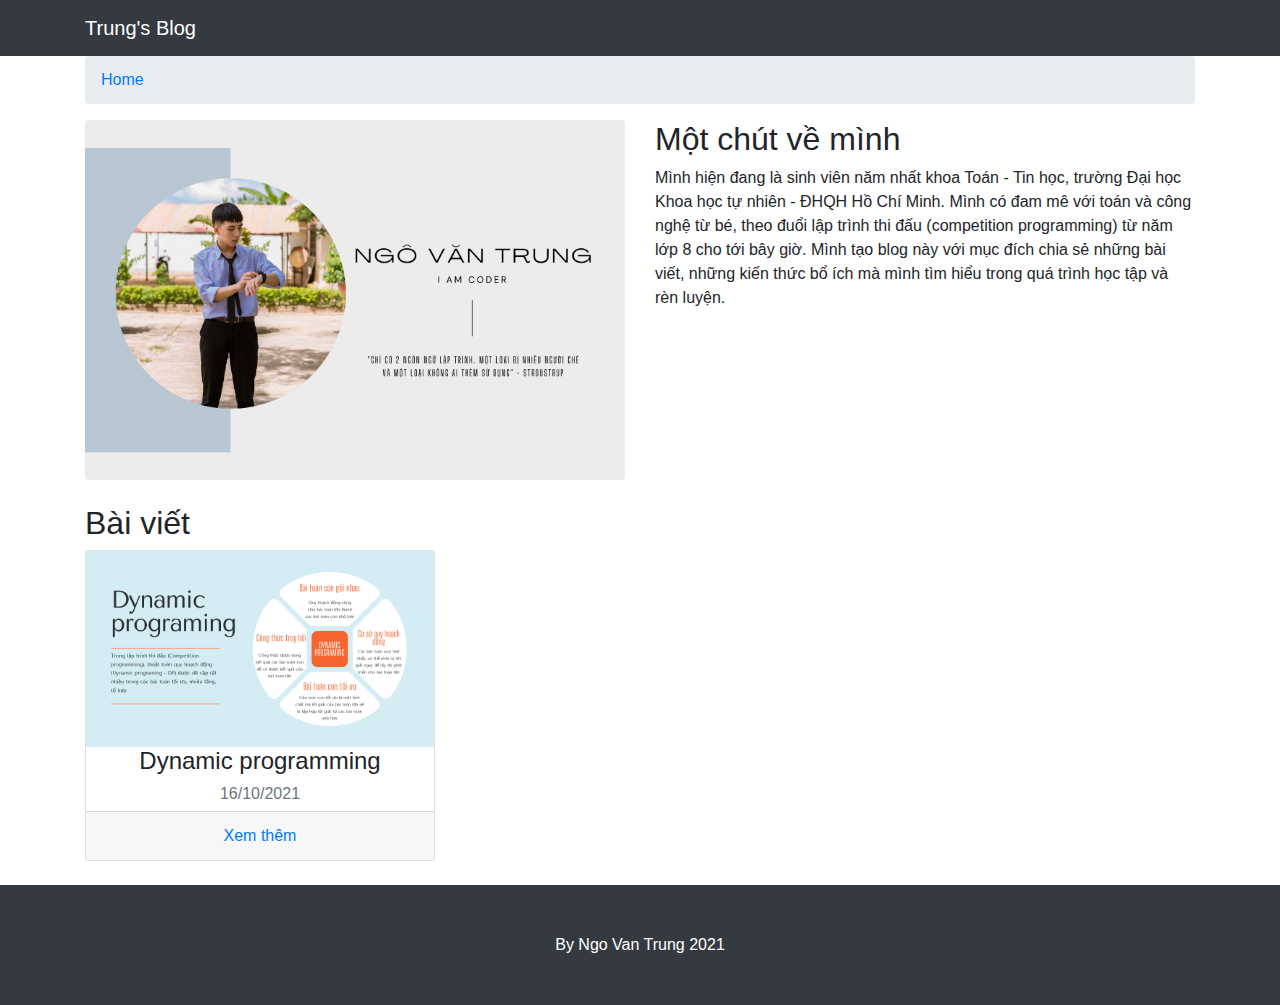
==== index.html @ 6ec039fa "Update index.html" ====
<!DOCTYPE html>
<html lang="en">

  <head>

    <meta charset="utf-8">
    <meta name="viewport" content="width=device-width, initial-scale=1, shrink-to-fit=no">
    <meta name="description" content="">
    <meta name="author" content="">

    <title>Trung's Blogs</title>

    <!-- Bootstrap core CSS -->
    <link href="asset/bootstrap.min.css" rel="stylesheet">

    <!-- Custom styles for this template -->
    <link href="asset/modern-business.css" rel="stylesheet">

  </head>

  <body>

    <!-- Navigation -->
    <nav class="navbar fixed-top navbar-expand-lg navbar-dark bg-dark fixed-top">
      <div class="container">
        <a class="navbar-brand" href="index.html">Trung's Blog</a>
        <button class="navbar-toggler navbar-toggler-right" type="button" data-toggle="collapse" data-target="#navbarResponsive" aria-controls="navbarResponsive" aria-expanded="false" aria-label="Toggle navigation">
          <span class="navbar-toggler-icon"></span>
        </button>
        </div>
    </nav>

    <!-- Page Content -->
    <div class="container">

      <!-- Page Heading/Breadcrumbs -->

      <ol class="breadcrumb">
        <li class="breadcrumb-item">
          <a href="index.html">Home</a>
        </li>
        <!-- <li class="breadcrumb-item active">About</li> -->
      </ol>

      <!-- Intro Content -->
      <div class="row">
        <div class="col-lg-6">
          <img class="img-fluid rounded mb-4" src="img/Ngô Văn Trung (750 x 500 px).png" alt="Ngo Van Trung">
        </div>
        <div class="col-lg-6">
          <h2>Một chút về mình</h2>
          <p>Mình hiện đang là sinh viên năm nhất khoa Toán - Tin học, trường Đại học Khoa học tự nhiên - 
              ĐHQH Hồ Chí Minh. Mình có đam mê với toán và công nghệ từ bé, theo đuổi lập trình thi đấu (competition programming) từ năm lớp 8 cho tới bây giờ. Mình tạo blog này với mục đích chia sẻ những bài viết, những kiến thức bổ ích mà mình tìm hiểu trong quá trình học tập và rèn luyện. </p>
          
        </div>
      </div>
      <!-- /.row -->

      <!-- Content -->
      <h2>Bài viết</h2>

      <div class="row">
        <div class="col-lg-4 mb-4">
          <div class="card h-100 text-center">
            <img class="img-top" src="img/DynamicPrograming.png" alt="">
            <div class="body">
              <h4 class="title">Dynamic programming</h4>
              <h6 class="subtitle mb-2 text-muted">16/10/2021</h6>
            </div>
            <div class="card-footer">
              <a href="Content/DynamicProgramming.html">Xem thêm</a>
            </div>
          </div>
        </div>
        
      </div>
    </div>
    <!-- /.container -->

    <!-- Footer -->
    <footer class="py-5 bg-dark">
      <div class="container">
        <p class="m-0 text-center text-white">By Ngo Van Trung 2021</p>
      </div>
      <!-- /.container -->
    </footer>
  </body>

</html>
---- asset/modern-business.css ----
/*!
 * Start Bootstrap - Modern Business (https://startbootstrap.com/template-overviews/modern-business)
 * Copyright 2013-2017 Start Bootstrap
 * Licensed under MIT (https://github.com/BlackrockDigital/startbootstrap-logomodern-business-nav/blob/master/LICENSE)
 */

body {
  padding-top: 54px;
}


@media (min-width: 992px) {
  body {
    padding-top: 56px;
  }
}

.carousel-item {
  height: 65vh;
  min-height: 300px;
  background: no-repeat center center scroll;
  -webkit-background-size: cover;
  -moz-background-size: cover;
  -o-background-size: cover;
  background-size: cover;
}

.portfolio-item {
  margin-bottom: 30px;
}
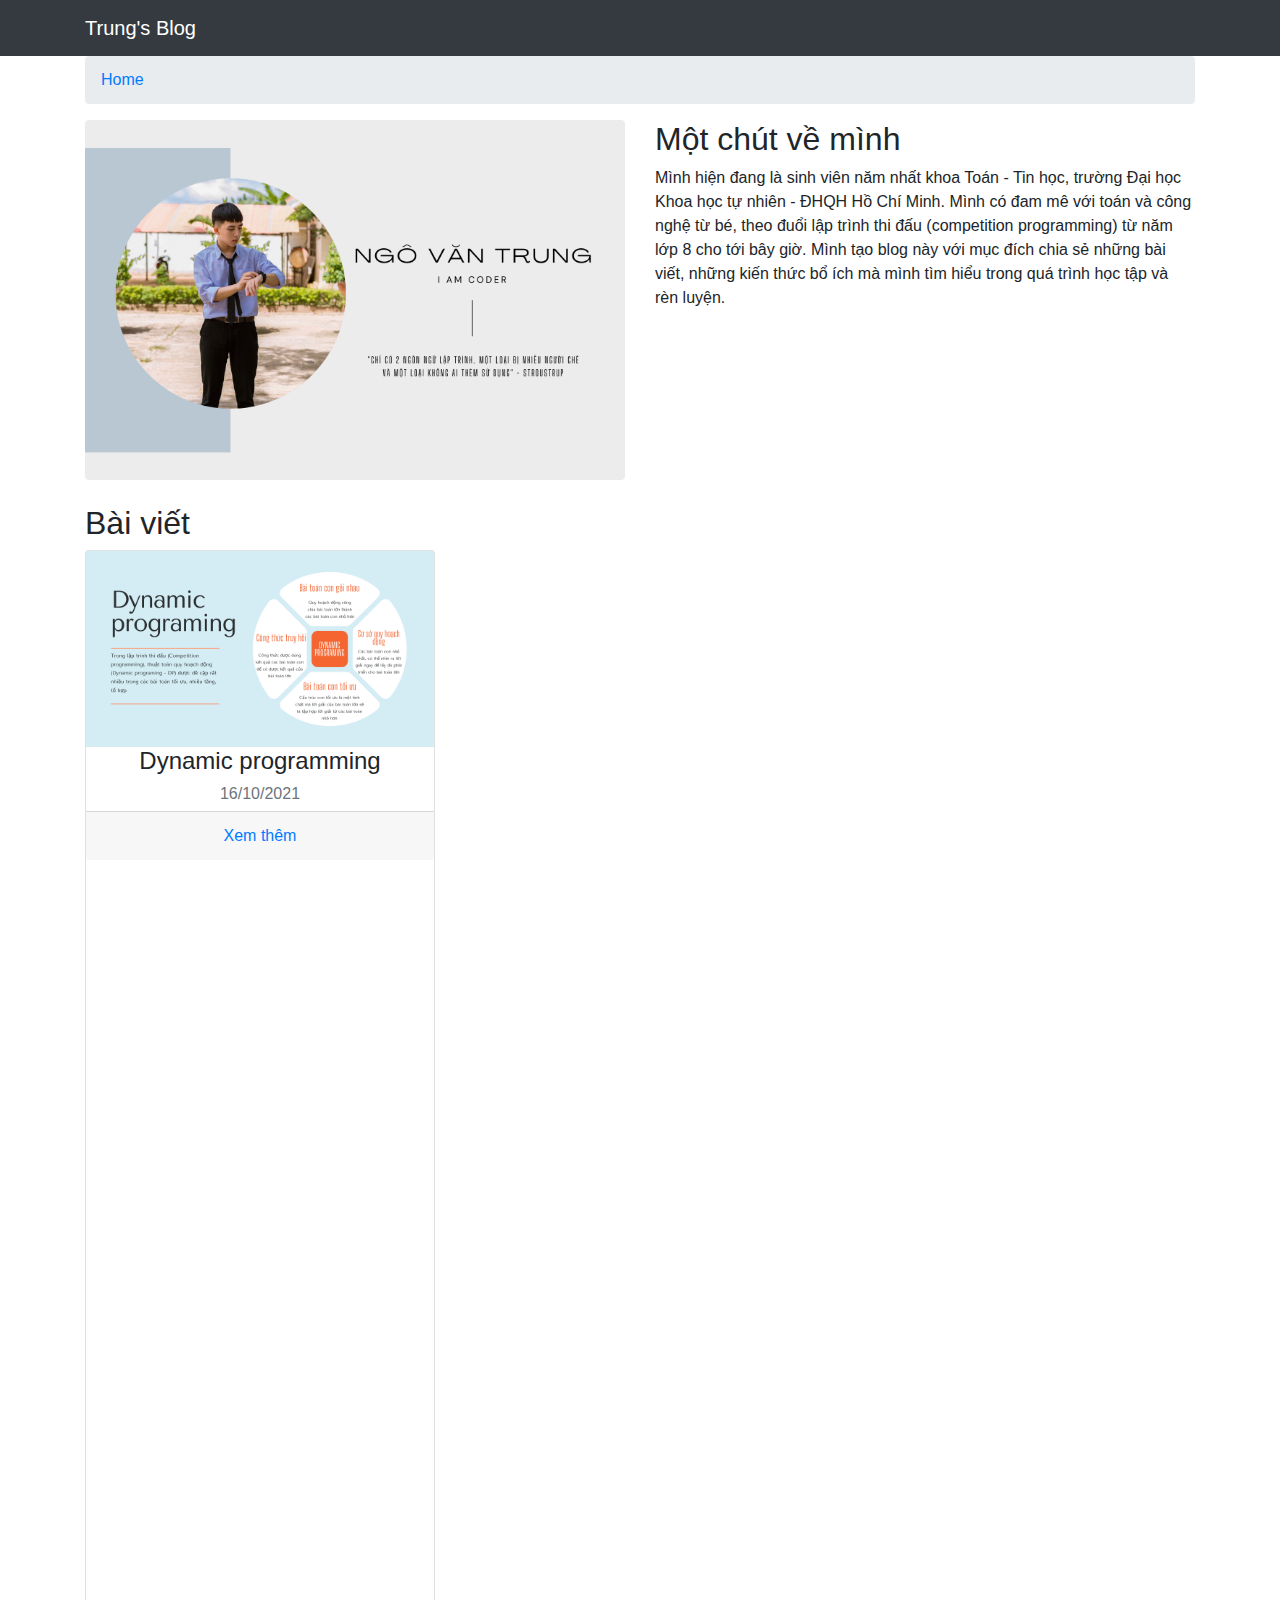
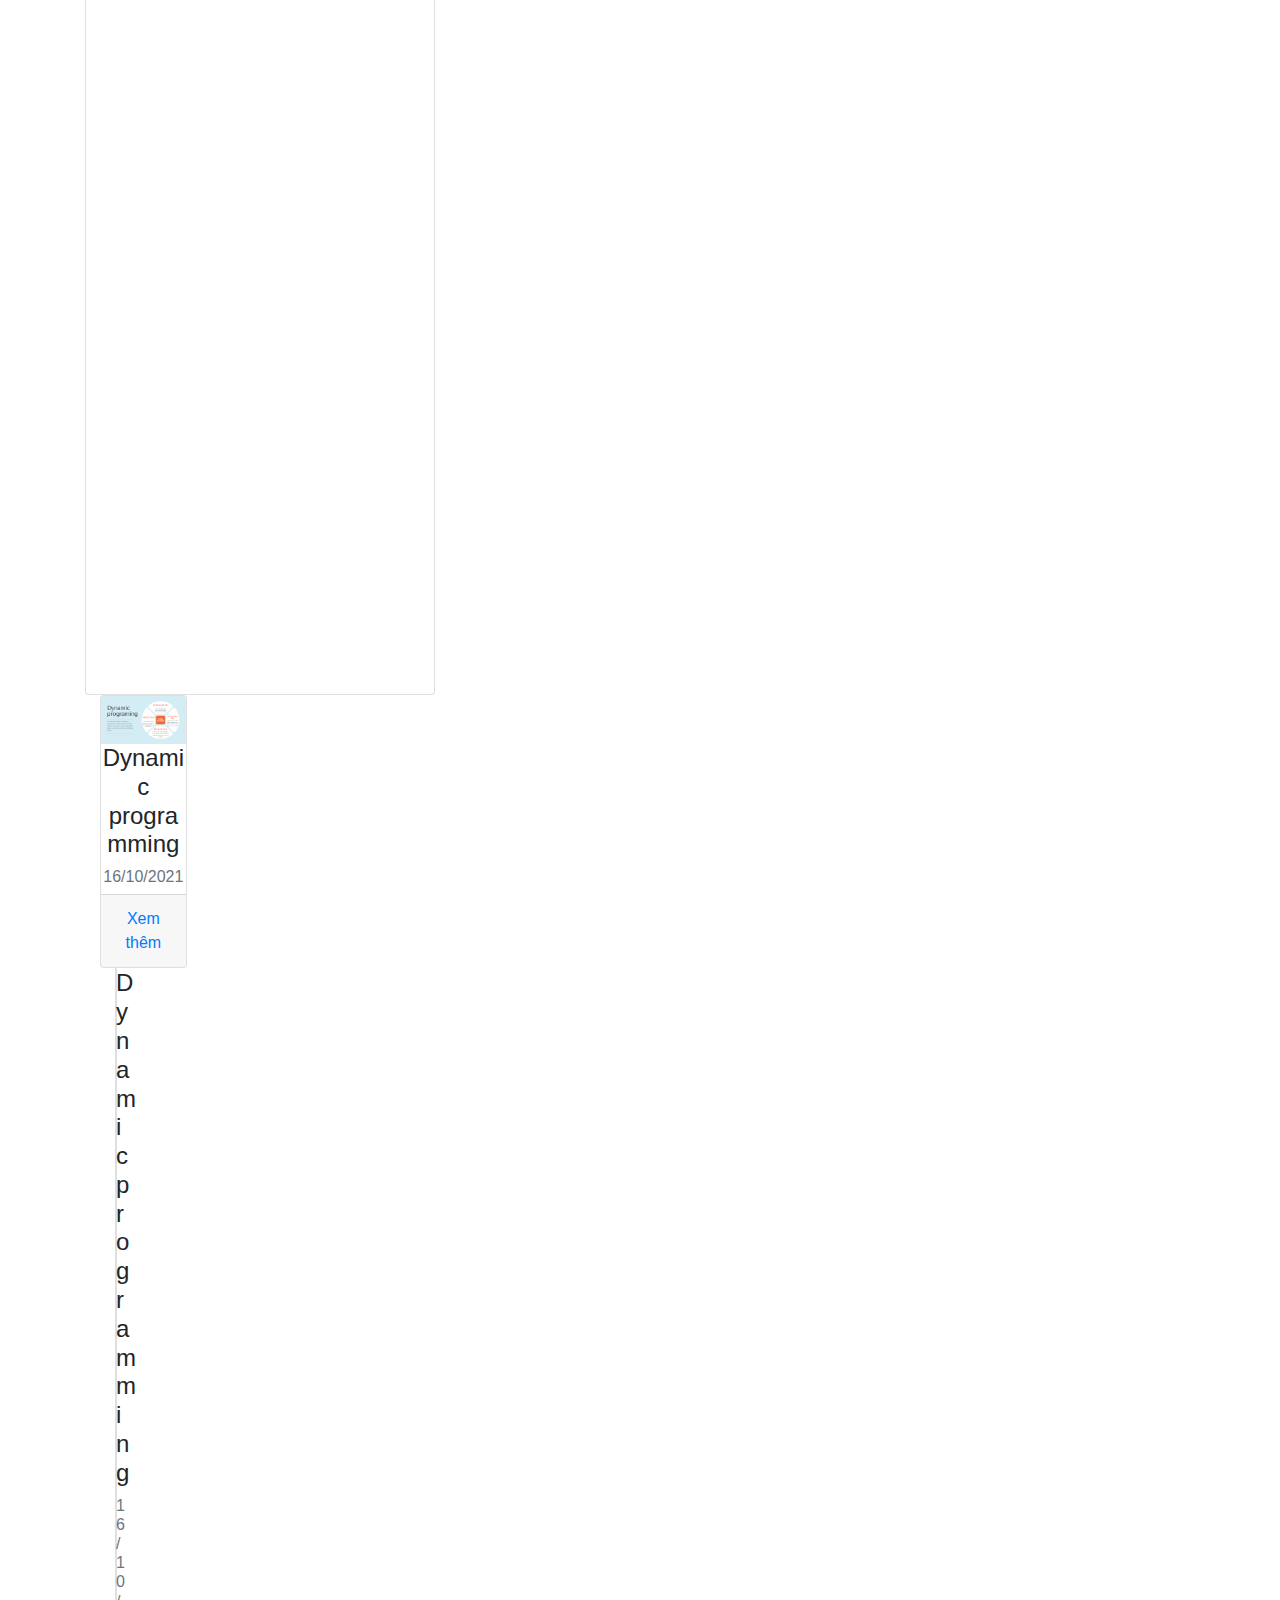
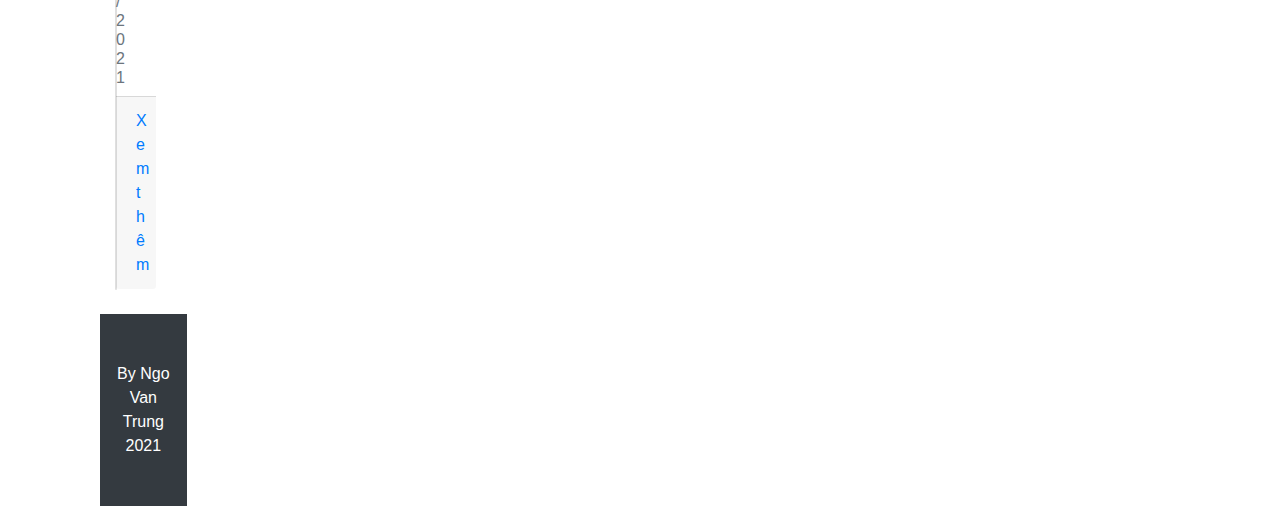
==== commit f341cc63: "Update index.html" ====
--- a/index.html
+++ b/index.html
@@ -71,9 +71,28 @@
               <a href="Content/DynamicProgramming.html">Xem thêm</a>
             </div>
           </div>
-        </div>
-        
-      </div>
+        <div class="col-lg-4 mb-4">
+          <div class="card h-100 text-center">
+            <img class="img-top" src="img/DynamicPrograming.png" alt="">
+            <div class="body">
+              <h4 class="title">Dynamic programming</h4>
+              <h6 class="subtitle mb-2 text-muted">16/10/2021</h6>
+            </div>
+            <div class="card-footer">
+              <a href="Content/DynamicProgramming.html">Xem thêm</a>
+            </div>
+          </div>
+          <div class="col-lg-4 mb-4">
+          <div class="card h-100 text-center">
+            <img class="img-top" src="img/DynamicPrograming.png" alt="">
+            <div class="body">
+              <h4 class="title">Dynamic programming</h4>
+              <h6 class="subtitle mb-2 text-muted">16/10/2021</h6>
+            </div>
+            <div class="card-footer">
+              <a href="Content/DynamicProgramming.html">Xem thêm</a>
+            </div>
+          </div>
     </div>
     <!-- /.container -->
 
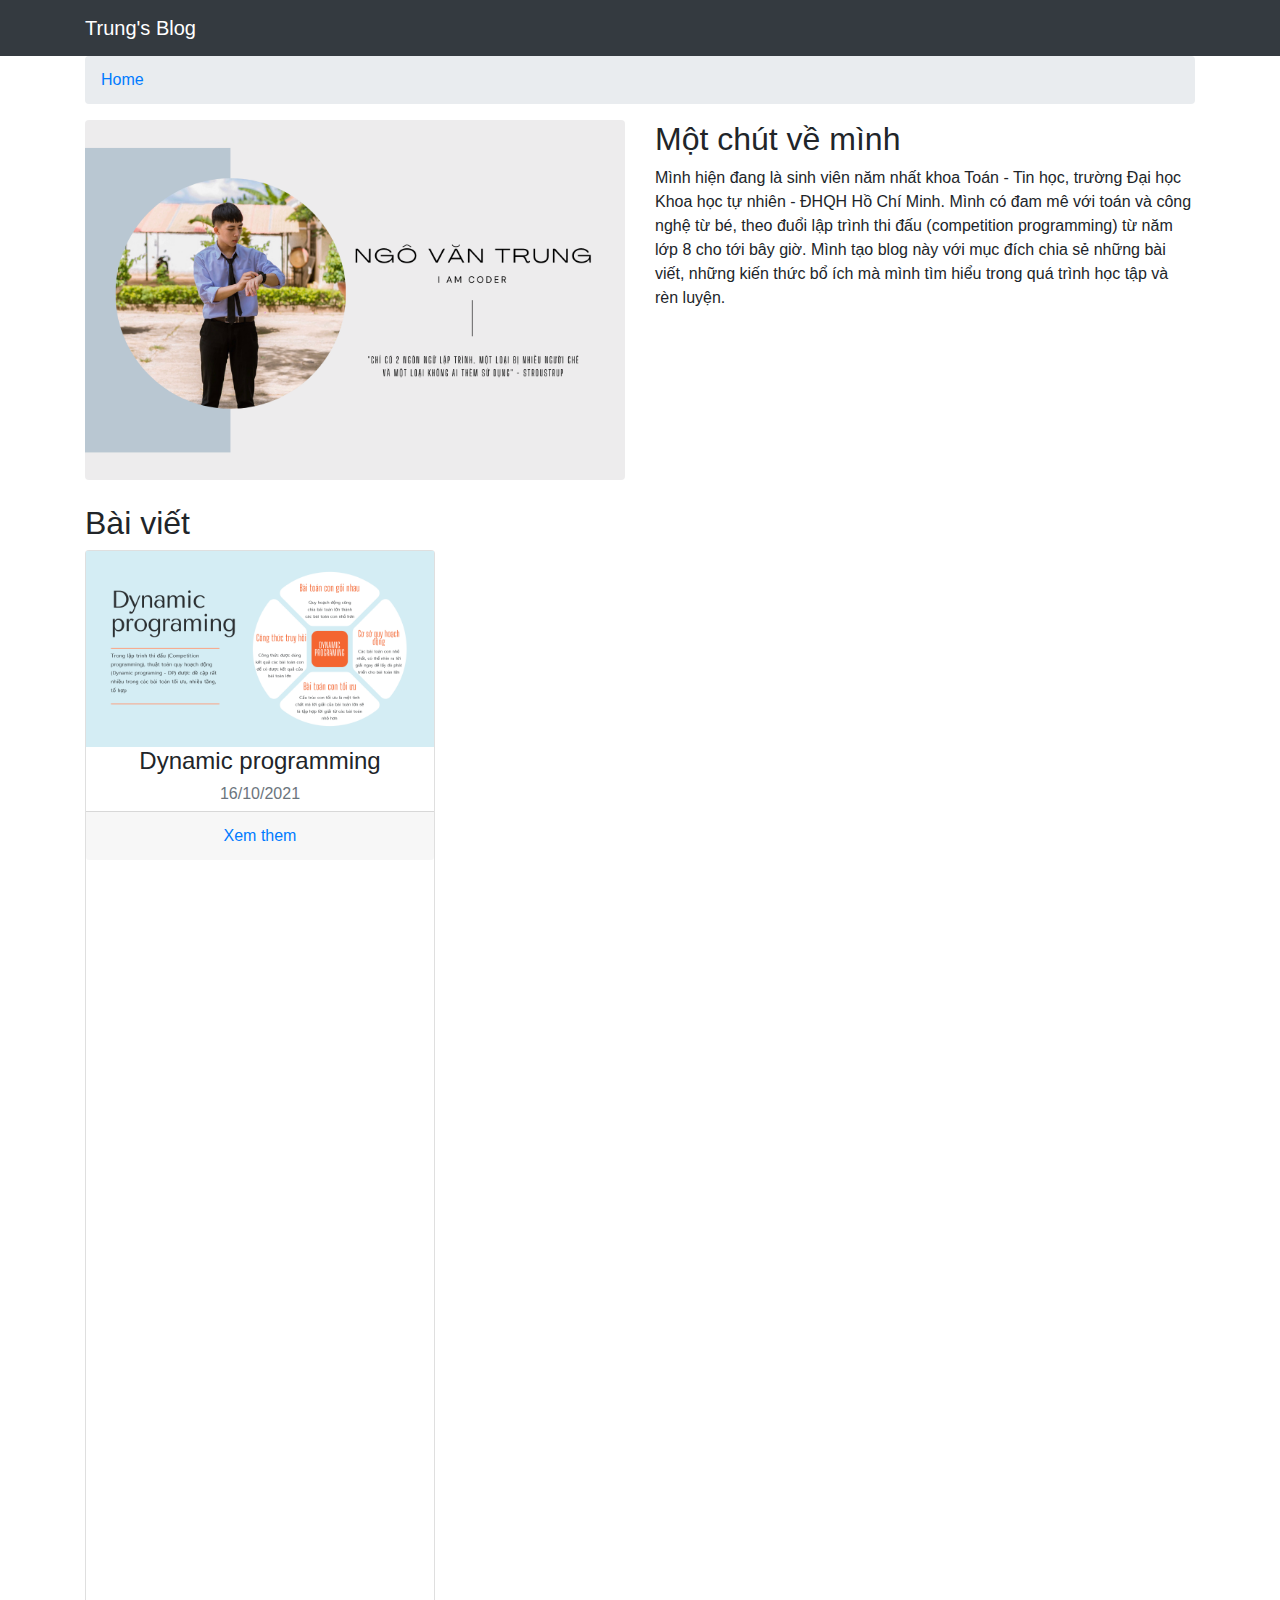
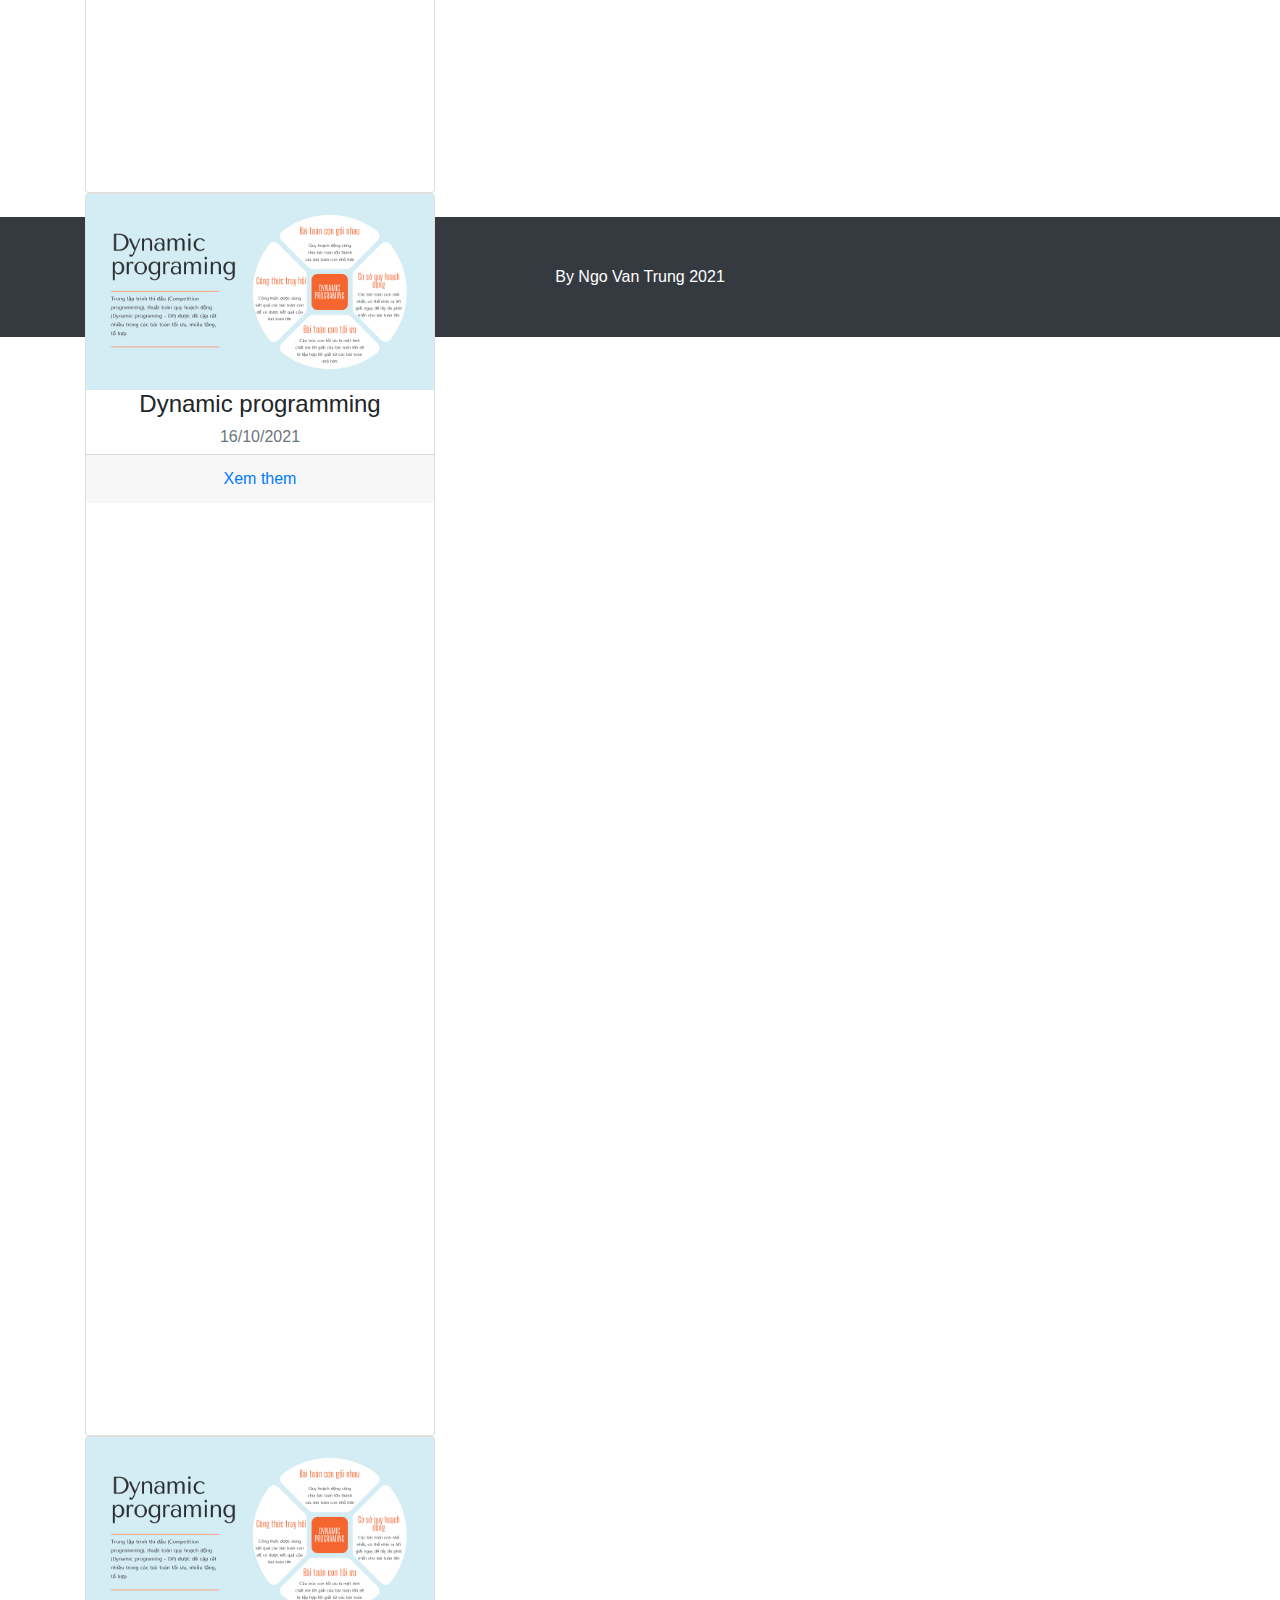
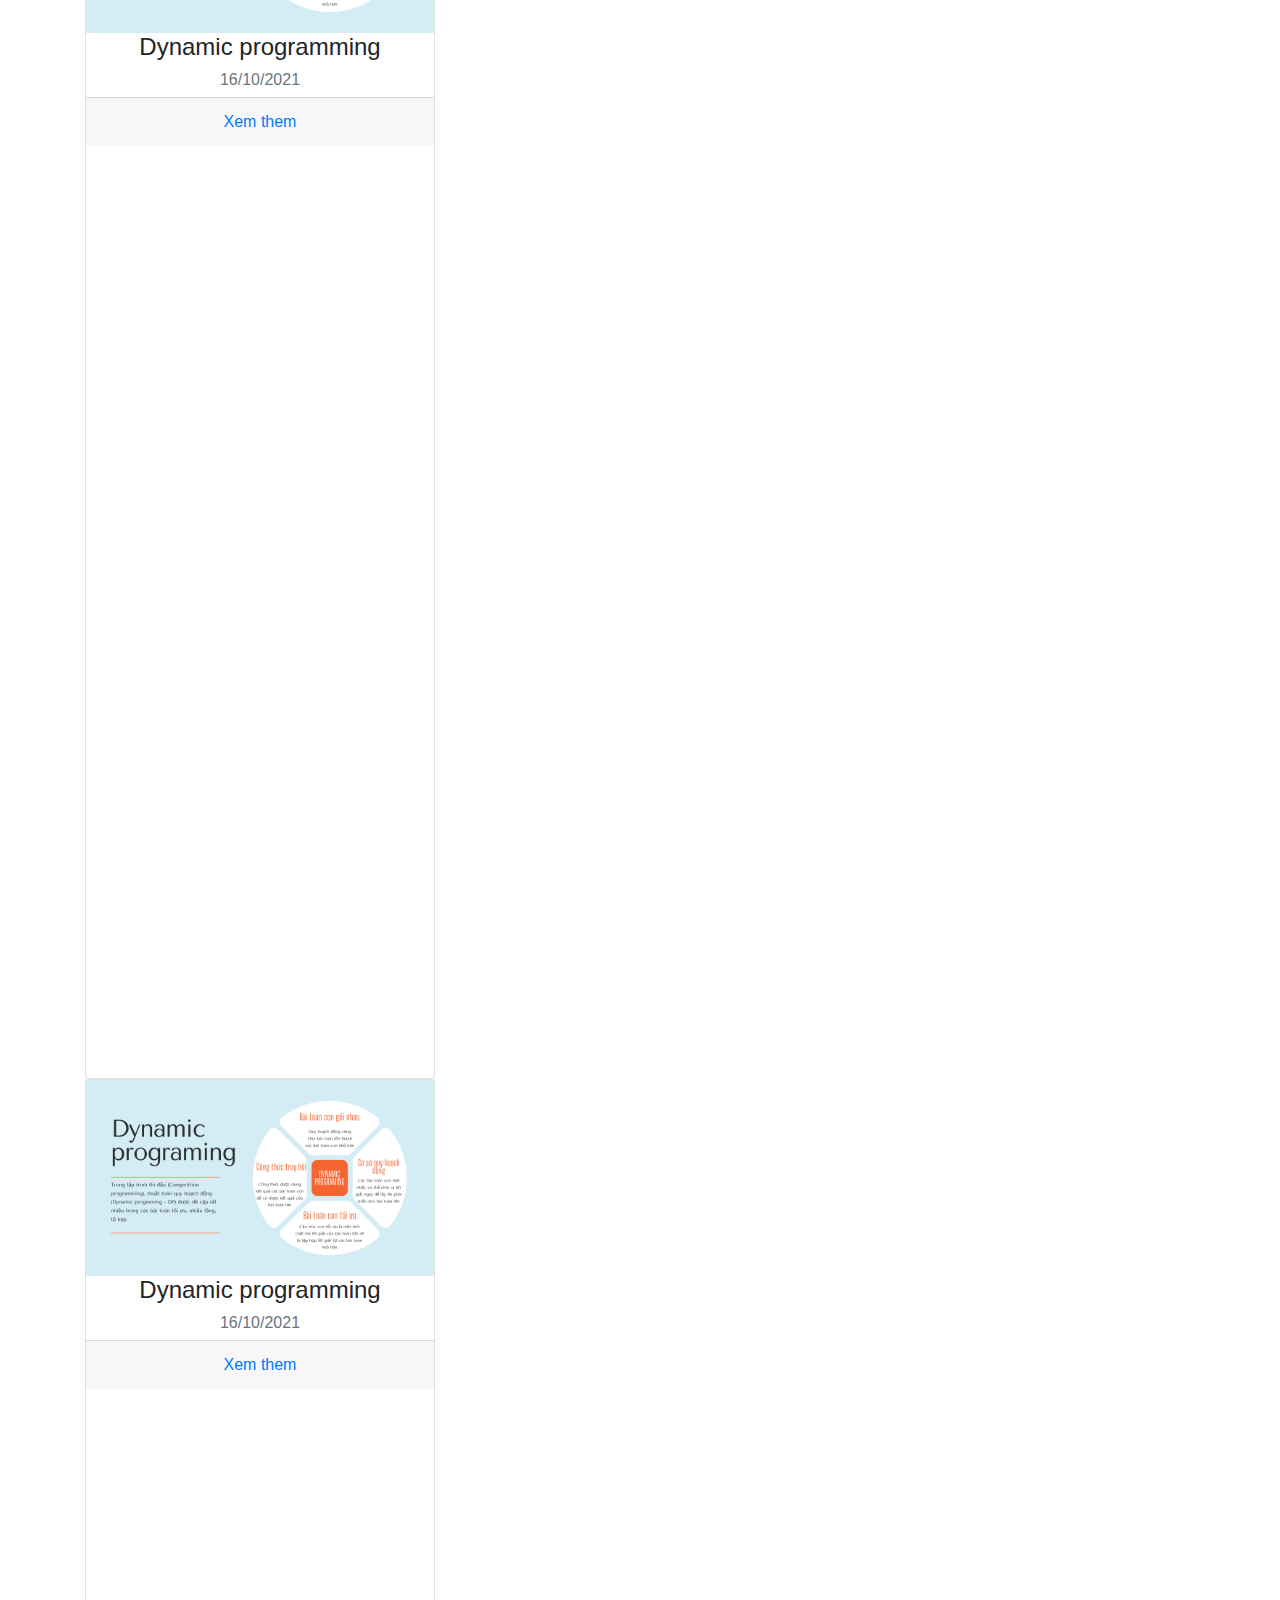
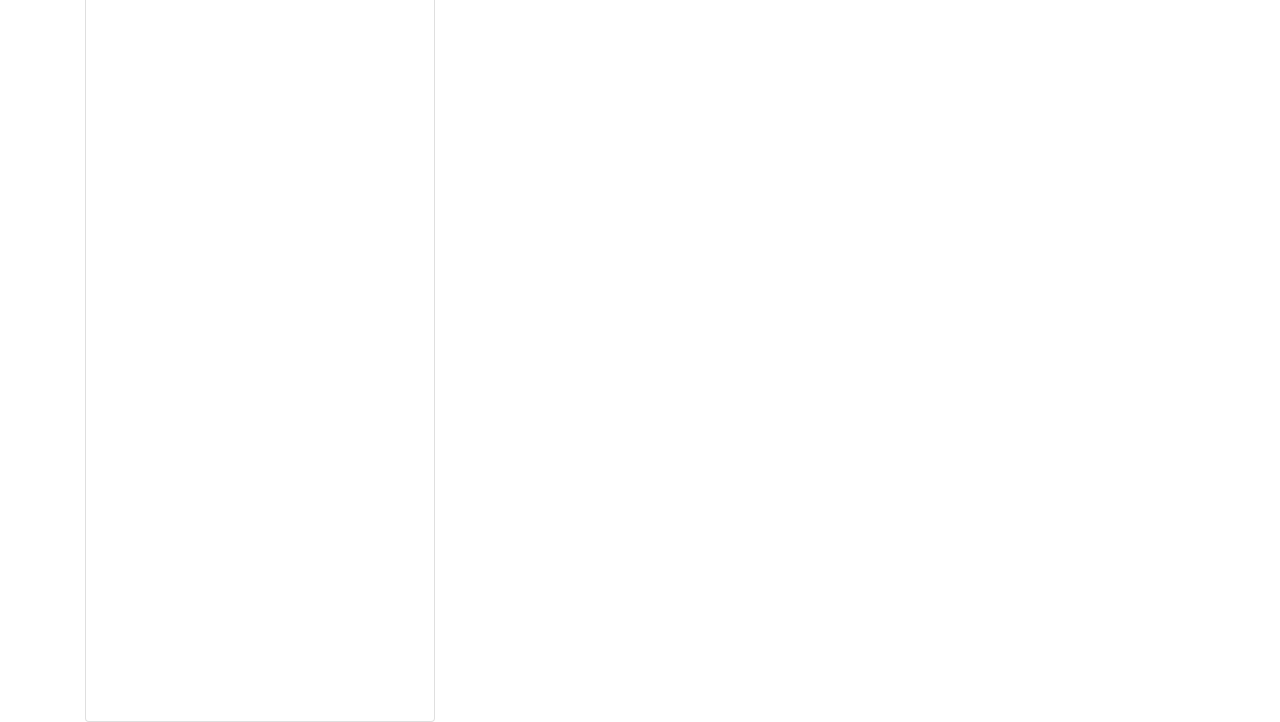
==== commit 0221f17b: "Update index.html" ====
--- a/index.html
+++ b/index.html
@@ -68,10 +68,9 @@
               <h6 class="subtitle mb-2 text-muted">16/10/2021</h6>
             </div>
             <div class="card-footer">
-              <a href="Content/DynamicProgramming.html">Xem thêm</a>
+              <a href="Content/DynamicProgramming.html">Xem them</a>
             </div>
           </div>
-        <div class="col-lg-4 mb-4">
           <div class="card h-100 text-center">
             <img class="img-top" src="img/DynamicPrograming.png" alt="">
             <div class="body">
@@ -79,10 +78,9 @@
               <h6 class="subtitle mb-2 text-muted">16/10/2021</h6>
             </div>
             <div class="card-footer">
-              <a href="Content/DynamicProgramming.html">Xem thêm</a>
+              <a href="Content/DynamicProgramming.html">Xem them</a>
             </div>
           </div>
-          <div class="col-lg-4 mb-4">
           <div class="card h-100 text-center">
             <img class="img-top" src="img/DynamicPrograming.png" alt="">
             <div class="body">
@@ -90,9 +88,22 @@
               <h6 class="subtitle mb-2 text-muted">16/10/2021</h6>
             </div>
             <div class="card-footer">
-              <a href="Content/DynamicProgramming.html">Xem thêm</a>
+              <a href="Content/DynamicProgramming.html">Xem them</a>
             </div>
           </div>
+          <div class="card h-100 text-center">
+            <img class="img-top" src="img/DynamicPrograming.png" alt="">
+            <div class="body">
+              <h4 class="title">Dynamic programming</h4>
+              <h6 class="subtitle mb-2 text-muted">16/10/2021</h6>
+            </div>
+            <div class="card-footer">
+              <a href="Content/DynamicProgramming.html">Xem them</a>
+            </div>
+          </div>
+        </div>
+        
+      </div>
     </div>
     <!-- /.container -->
 
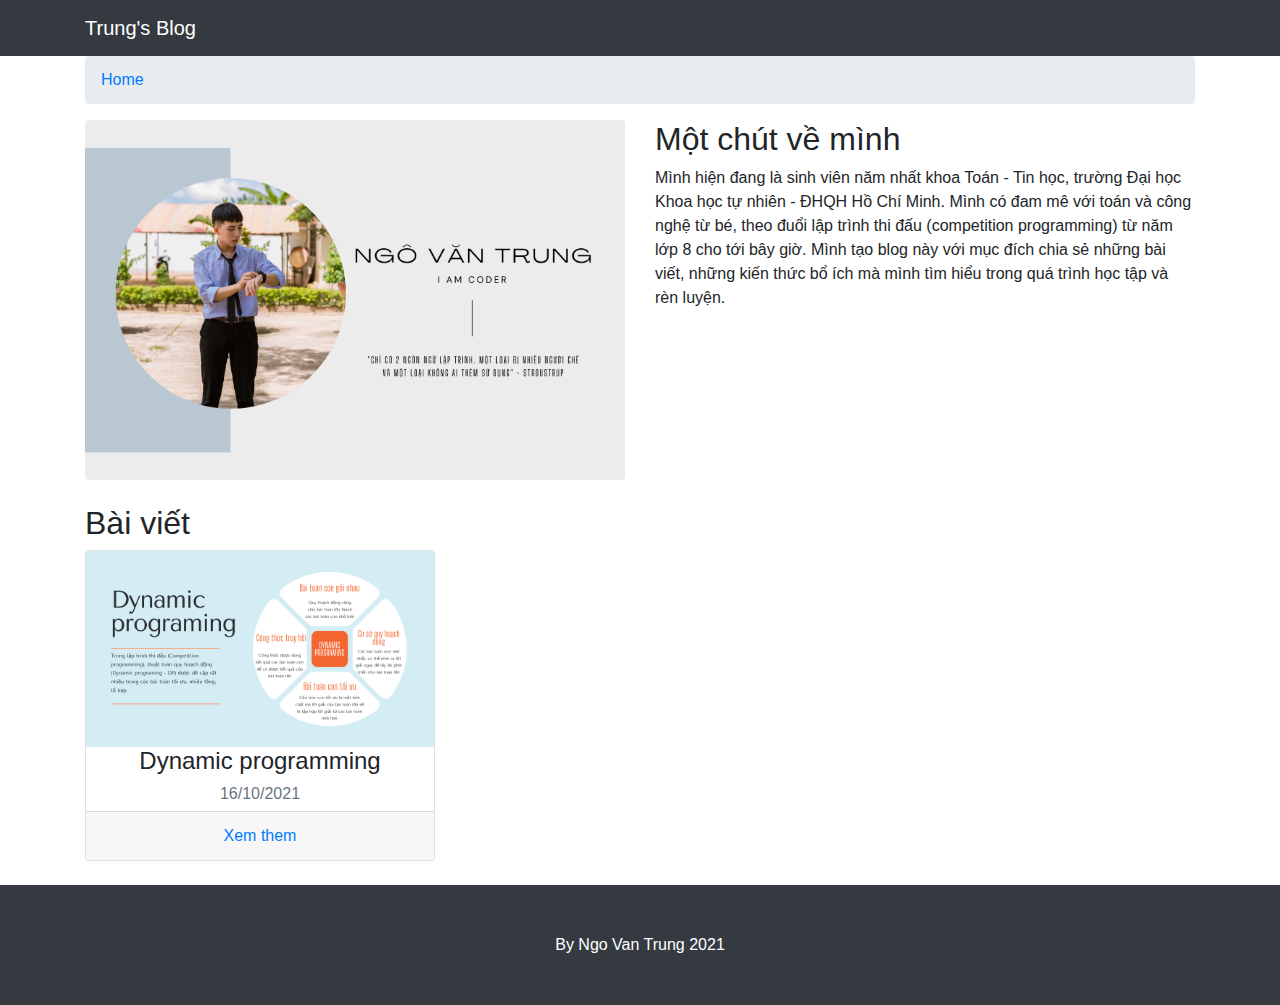
==== commit 241f0b03: "Update index.html" ====
--- a/index.html
+++ b/index.html
@@ -70,37 +70,7 @@
             <div class="card-footer">
               <a href="Content/DynamicProgramming.html">Xem them</a>
             </div>
-          </div>
-          <div class="card h-100 text-center">
-            <img class="img-top" src="img/DynamicPrograming.png" alt="">
-            <div class="body">
-              <h4 class="title">Dynamic programming</h4>
-              <h6 class="subtitle mb-2 text-muted">16/10/2021</h6>
-            </div>
-            <div class="card-footer">
-              <a href="Content/DynamicProgramming.html">Xem them</a>
-            </div>
-          </div>
-          <div class="card h-100 text-center">
-            <img class="img-top" src="img/DynamicPrograming.png" alt="">
-            <div class="body">
-              <h4 class="title">Dynamic programming</h4>
-              <h6 class="subtitle mb-2 text-muted">16/10/2021</h6>
-            </div>
-            <div class="card-footer">
-              <a href="Content/DynamicProgramming.html">Xem them</a>
-            </div>
-          </div>
-          <div class="card h-100 text-center">
-            <img class="img-top" src="img/DynamicPrograming.png" alt="">
-            <div class="body">
-              <h4 class="title">Dynamic programming</h4>
-              <h6 class="subtitle mb-2 text-muted">16/10/2021</h6>
-            </div>
-            <div class="card-footer">
-              <a href="Content/DynamicProgramming.html">Xem them</a>
-            </div>
-          </div>
+          </div> 
         </div>
         
       </div>
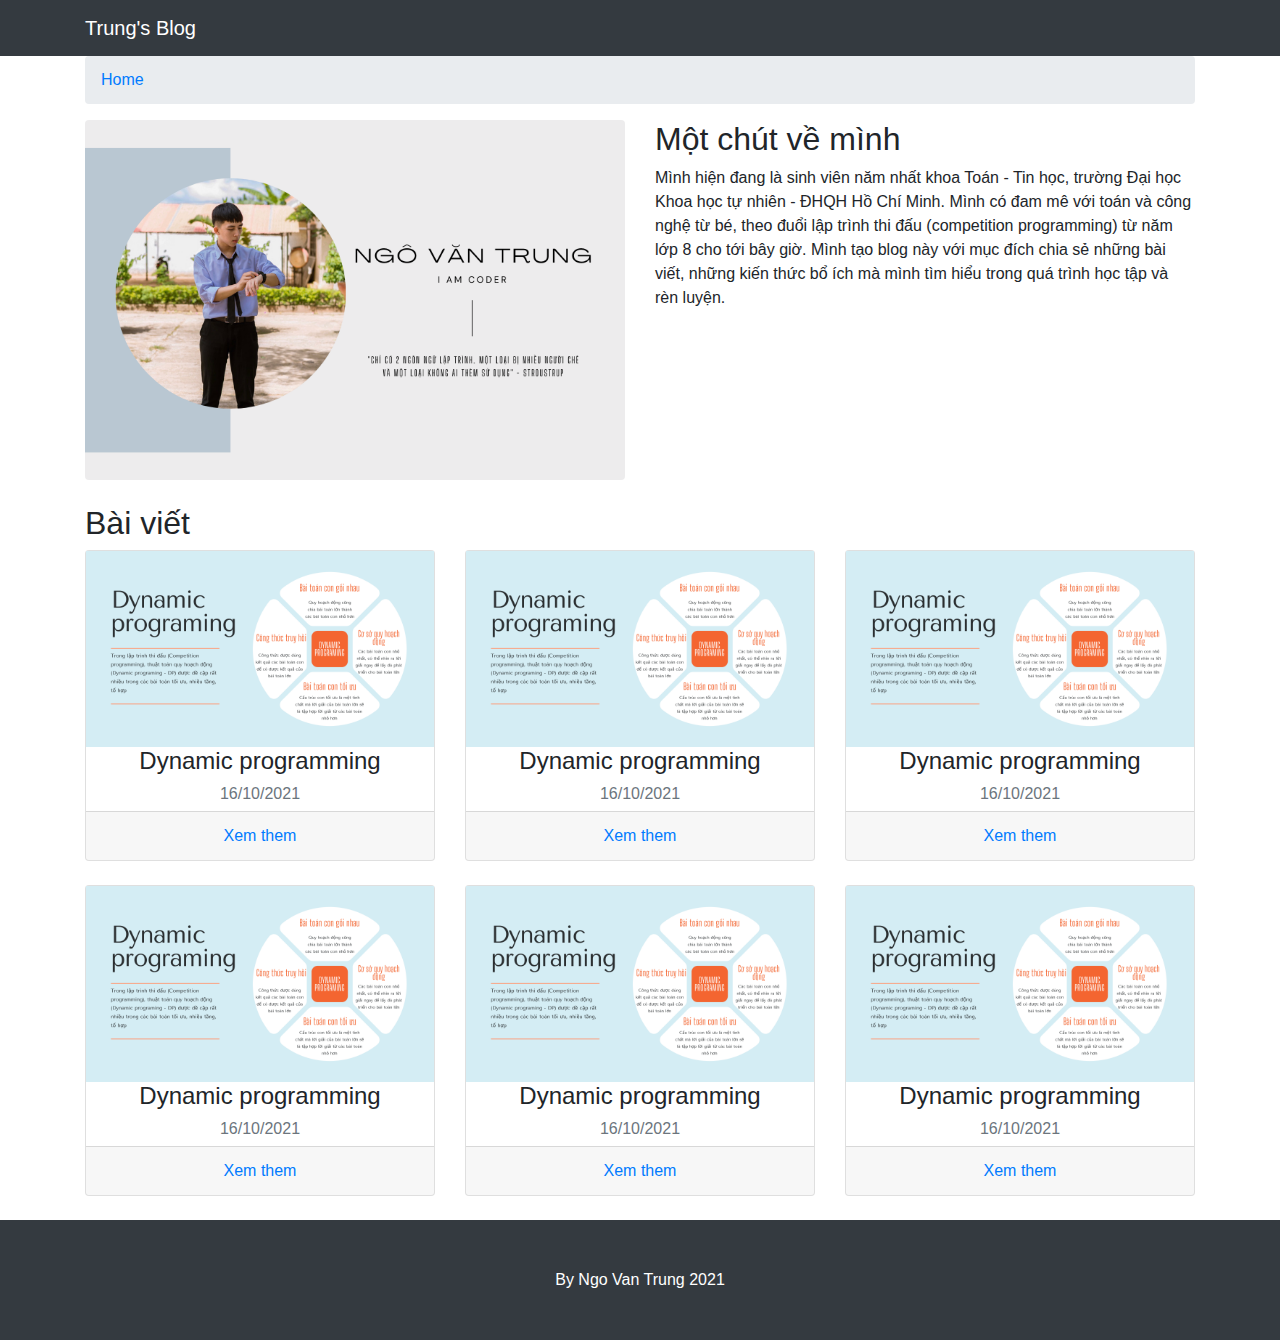
==== commit 3da16b56: "Update index.html" ====
--- a/index.html
+++ b/index.html
@@ -72,8 +72,70 @@
             </div>
           </div> 
         </div>
+        <div class="col-lg-4 mb-4">
+          <div class="card h-100 text-center">
+            <img class="img-top" src="img/DynamicPrograming.png" alt="">
+            <div class="body">
+              <h4 class="title">Dynamic programming</h4>
+              <h6 class="subtitle mb-2 text-muted">16/10/2021</h6>
+            </div>
+            <div class="card-footer">
+              <a href="Content/DynamicProgramming.html">Xem them</a>
+            </div>
+          </div> 
+        </div>
+        <div class="col-lg-4 mb-4">
+          <div class="card h-100 text-center">
+            <img class="img-top" src="img/DynamicPrograming.png" alt="">
+            <div class="body">
+              <h4 class="title">Dynamic programming</h4>
+              <h6 class="subtitle mb-2 text-muted">16/10/2021</h6>
+            </div>
+            <div class="card-footer">
+              <a href="Content/DynamicProgramming.html">Xem them</a>
+            </div>
+          </div> 
+        </div>
+        <div class="col-lg-4 mb-4">
+          <div class="card h-100 text-center">
+            <img class="img-top" src="img/DynamicPrograming.png" alt="">
+            <div class="body">
+              <h4 class="title">Dynamic programming</h4>
+              <h6 class="subtitle mb-2 text-muted">16/10/2021</h6>
+            </div>
+            <div class="card-footer">
+              <a href="Content/DynamicProgramming.html">Xem them</a>
+            </div>
+          </div> 
+        </div>
+        <div class="col-lg-4 mb-4">
+          <div class="card h-100 text-center">
+            <img class="img-top" src="img/DynamicPrograming.png" alt="">
+            <div class="body">
+              <h4 class="title">Dynamic programming</h4>
+              <h6 class="subtitle mb-2 text-muted">16/10/2021</h6>
+            </div>
+            <div class="card-footer">
+              <a href="Content/DynamicProgramming.html">Xem them</a>
+            </div>
+          </div> 
+        </div>
+        <div class="col-lg-4 mb-4">
+          <div class="card h-100 text-center">
+            <img class="img-top" src="img/DynamicPrograming.png" alt="">
+            <div class="body">
+              <h4 class="title">Dynamic programming</h4>
+              <h6 class="subtitle mb-2 text-muted">16/10/2021</h6>
+            </div>
+            <div class="card-footer">
+              <a href="Content/DynamicProgramming.html">Xem them</a>
+            </div>
+          </div> 
+        </div>
+        
         
       </div>
+      
     </div>
     <!-- /.container -->
 
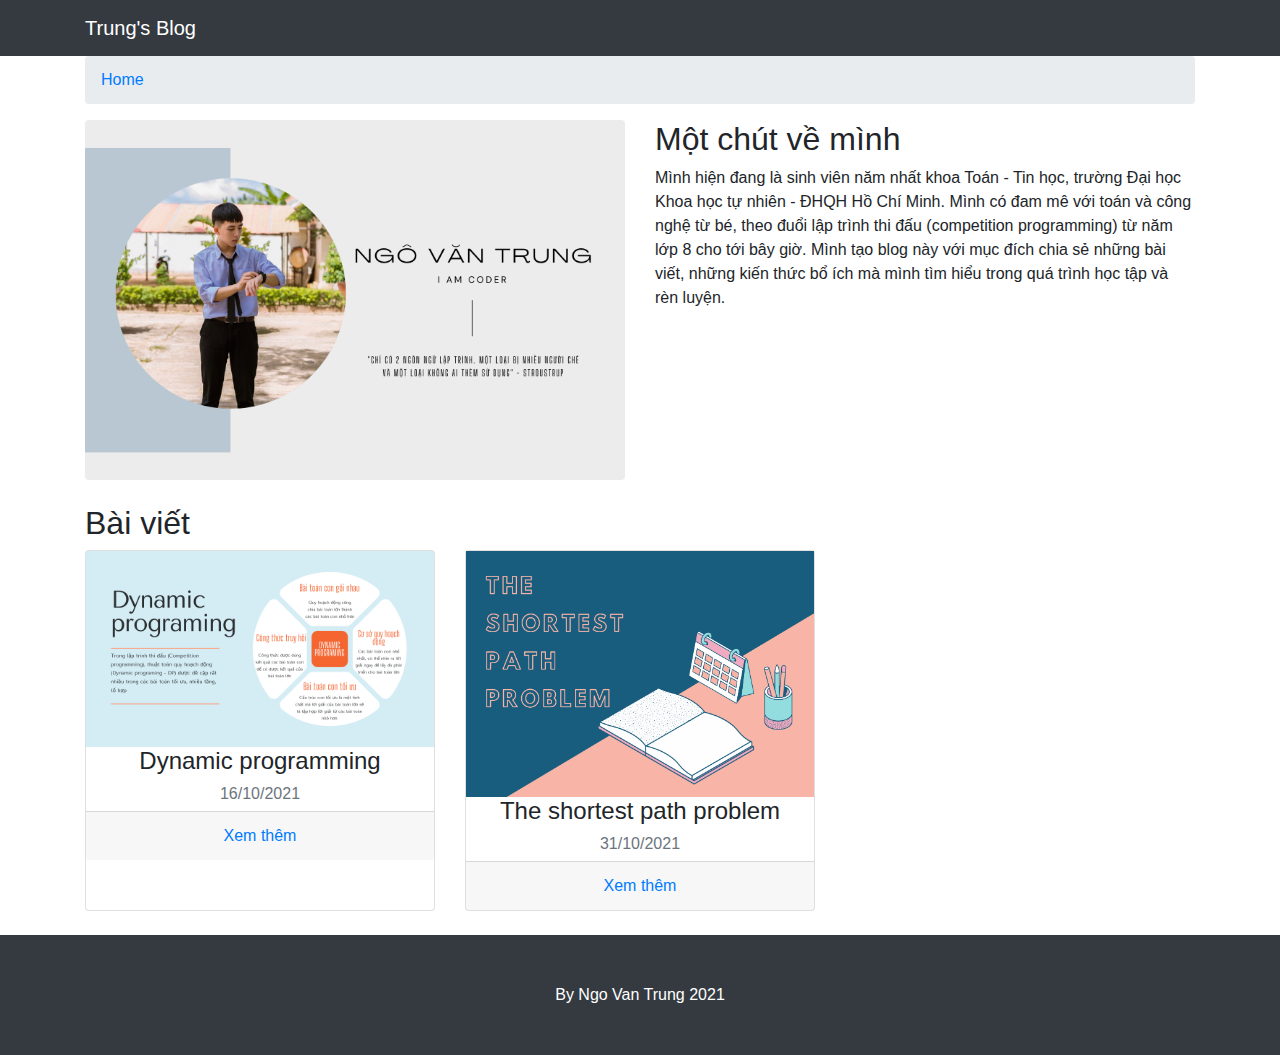
==== commit 9f026ee3: "Update index.html" ====
--- a/index.html
+++ b/index.html
@@ -68,70 +68,25 @@
               <h6 class="subtitle mb-2 text-muted">16/10/2021</h6>
             </div>
             <div class="card-footer">
-              <a href="Content/DynamicProgramming.html">Xem them</a>
+              <a href="Content/DynamicProgramming.html">Xem thêm</a>
             </div>
           </div> 
         </div>
         <div class="col-lg-4 mb-4">
           <div class="card h-100 text-center">
-            <img class="img-top" src="img/DynamicPrograming.png" alt="">
+            <img class="img-top" src="img/Competition programming.png" alt="">
             <div class="body">
-              <h4 class="title">Dynamic programming</h4>
-              <h6 class="subtitle mb-2 text-muted">16/10/2021</h6>
+              <h4 class="title">The shortest path problem</h4>
+              <h6 class="subtitle mb-2 text-muted">31/10/2021</h6>
             </div>
             <div class="card-footer">
-              <a href="Content/DynamicProgramming.html">Xem them</a>
+              <a href="Content/DynamicProgramming.html">Xem thêm</a>
             </div>
           </div> 
         </div>
-        <div class="col-lg-4 mb-4">
-          <div class="card h-100 text-center">
-            <img class="img-top" src="img/DynamicPrograming.png" alt="">
-            <div class="body">
-              <h4 class="title">Dynamic programming</h4>
-              <h6 class="subtitle mb-2 text-muted">16/10/2021</h6>
-            </div>
-            <div class="card-footer">
-              <a href="Content/DynamicProgramming.html">Xem them</a>
-            </div>
-          </div> 
-        </div>
-        <div class="col-lg-4 mb-4">
-          <div class="card h-100 text-center">
-            <img class="img-top" src="img/DynamicPrograming.png" alt="">
-            <div class="body">
-              <h4 class="title">Dynamic programming</h4>
-              <h6 class="subtitle mb-2 text-muted">16/10/2021</h6>
-            </div>
-            <div class="card-footer">
-              <a href="Content/DynamicProgramming.html">Xem them</a>
-            </div>
-          </div> 
-        </div>
-        <div class="col-lg-4 mb-4">
-          <div class="card h-100 text-center">
-            <img class="img-top" src="img/DynamicPrograming.png" alt="">
-            <div class="body">
-              <h4 class="title">Dynamic programming</h4>
-              <h6 class="subtitle mb-2 text-muted">16/10/2021</h6>
-            </div>
-            <div class="card-footer">
-              <a href="Content/DynamicProgramming.html">Xem them</a>
-            </div>
-          </div> 
-        </div>
-        <div class="col-lg-4 mb-4">
-          <div class="card h-100 text-center">
-            <img class="img-top" src="img/DynamicPrograming.png" alt="">
-            <div class="body">
-              <h4 class="title">Dynamic programming</h4>
-              <h6 class="subtitle mb-2 text-muted">16/10/2021</h6>
-            </div>
-            <div class="card-footer">
-              <a href="Content/DynamicProgramming.html">Xem them</a>
-            </div>
-          </div> 
-        </div>
+        
+       
+        
         
         
       </div>
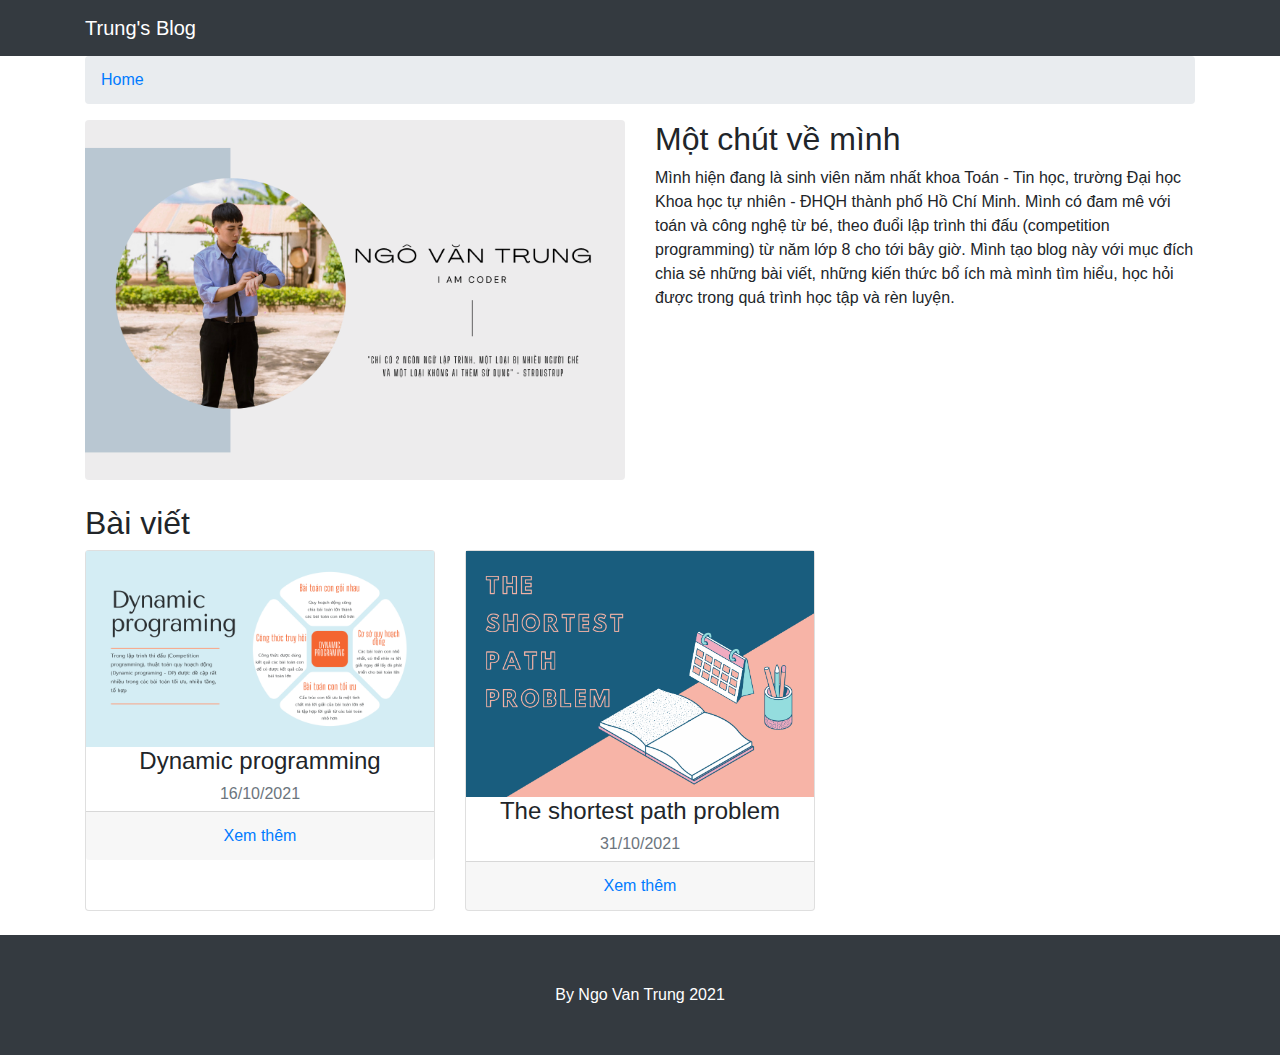
==== commit 4a4fdf89: "Update index.html" ====
--- a/index.html
+++ b/index.html
@@ -1,7 +1,7 @@
 <!DOCTYPE html>
 <html lang="en">
 
-  <head>
+<head>
 
     <meta charset="utf-8">
     <meta name="viewport" content="width=device-width, initial-scale=1, shrink-to-fit=no">
@@ -16,15 +16,15 @@
     <!-- Custom styles for this template -->
     <link href="asset/modern-business.css" rel="stylesheet">
 
-  </head>
+</head>
 
-  <body>
+<body>
 
     <!-- Navigation -->
     <nav class="navbar fixed-top navbar-expand-lg navbar-dark bg-dark fixed-top">
-      <div class="container">
-        <a class="navbar-brand" href="index.html">Trung's Blog</a>
-        <button class="navbar-toggler navbar-toggler-right" type="button" data-toggle="collapse" data-target="#navbarResponsive" aria-controls="navbarResponsive" aria-expanded="false" aria-label="Toggle navigation">
+        <div class="container">
+            <a class="navbar-brand" href="index.html">Trung's Blog</a>
+            <button class="navbar-toggler navbar-toggler-right" type="button" data-toggle="collapse" data-target="#navbarResponsive" aria-controls="navbarResponsive" aria-expanded="false" aria-label="Toggle navigation">
           <span class="navbar-toggler-icon"></span>
         </button>
         </div>
@@ -33,74 +33,69 @@
     <!-- Page Content -->
     <div class="container">
 
-      <!-- Page Heading/Breadcrumbs -->
+        <!-- Page Heading/Breadcrumbs -->
 
-      <ol class="breadcrumb">
-        <li class="breadcrumb-item">
-          <a href="index.html">Home</a>
-        </li>
-        <!-- <li class="breadcrumb-item active">About</li> -->
-      </ol>
+        <ol class="breadcrumb">
+            <li class="breadcrumb-item">
+                <a href="index.html">Home</a>
+            </li>
+            <!-- <li class="breadcrumb-item active">About</li> -->
+        </ol>
 
-      <!-- Intro Content -->
-      <div class="row">
-        <div class="col-lg-6">
-          <img class="img-fluid rounded mb-4" src="img/Ngô Văn Trung (750 x 500 px).png" alt="Ngo Van Trung">
+        <!-- Intro Content -->
+        <div class="row">
+            <div class="col-lg-6">
+                <img class="img-fluid rounded mb-4" src="img/Ngô Văn Trung (750 x 500 px).png" alt="Ngo Van Trung">
+            </div>
+            <div class="col-lg-6">
+                <h2>Một chút về mình</h2>
+                <p>Mình hiện đang là sinh viên năm nhất khoa Toán - Tin học, trường Đại học Khoa học tự nhiên - ĐHQH thành phố Hồ Chí Minh. Mình có đam mê với toán và công nghệ từ bé, theo đuổi lập trình thi đấu (competition programming) từ năm lớp 8 cho tới bây giờ.
+                    Mình tạo blog này với mục đích chia sẻ những bài viết, những kiến thức bổ ích mà mình tìm hiểu, học hỏi được trong quá trình học tập và rèn luyện. </p>
+
+            </div>
         </div>
-        <div class="col-lg-6">
-          <h2>Một chút về mình</h2>
-          <p>Mình hiện đang là sinh viên năm nhất khoa Toán - Tin học, trường Đại học Khoa học tự nhiên - 
-              ĐHQH Hồ Chí Minh. Mình có đam mê với toán và công nghệ từ bé, theo đuổi lập trình thi đấu (competition programming) từ năm lớp 8 cho tới bây giờ. Mình tạo blog này với mục đích chia sẻ những bài viết, những kiến thức bổ ích mà mình tìm hiểu trong quá trình học tập và rèn luyện. </p>
-          
+        <!-- /.row -->
+
+        <!-- Content -->
+        <h2>Bài viết</h2>
+
+        <div class="row">
+            <div class="col-lg-4 mb-4">
+                <div class="card h-100 text-center">
+                    <img class="img-top" src="img/DynamicPrograming.png" alt="">
+                    <div class="body">
+                        <h4 class="title">Dynamic programming</h4>
+                        <h6 class="subtitle mb-2 text-muted">16/10/2021</h6>
+                    </div>
+                    <div class="card-footer">
+                        <a href="DynamicProgramming.html">Xem thêm</a>
+                    </div>
+                </div>
+            </div>
+            <div class="col-lg-4 mb-4">
+                <div class="card h-100 text-center">
+                    <img class="img-top" src="img/Competition programming.png" alt="">
+                    <div class="body">
+                        <h4 class="title">The shortest path problem</h4>
+                        <h6 class="subtitle mb-2 text-muted">31/10/2021</h6>
+                    </div>
+                    <div class="card-footer">
+                        <a href="ShortestPath.html">Xem thêm</a>
+                    </div>
+                </div>
+            </div>
         </div>
-      </div>
-      <!-- /.row -->
 
-      <!-- Content -->
-      <h2>Bài viết</h2>
-
-      <div class="row">
-        <div class="col-lg-4 mb-4">
-          <div class="card h-100 text-center">
-            <img class="img-top" src="img/DynamicPrograming.png" alt="">
-            <div class="body">
-              <h4 class="title">Dynamic programming</h4>
-              <h6 class="subtitle mb-2 text-muted">16/10/2021</h6>
-            </div>
-            <div class="card-footer">
-              <a href="Content/DynamicProgramming.html">Xem thêm</a>
-            </div>
-          </div> 
-        </div>
-        <div class="col-lg-4 mb-4">
-          <div class="card h-100 text-center">
-            <img class="img-top" src="img/Competition programming.png" alt="">
-            <div class="body">
-              <h4 class="title">The shortest path problem</h4>
-              <h6 class="subtitle mb-2 text-muted">31/10/2021</h6>
-            </div>
-            <div class="card-footer">
-              <a href="Content/DynamicProgramming.html">Xem thêm</a>
-            </div>
-          </div> 
-        </div>
-        
-       
-        
-        
-        
-      </div>
-      
     </div>
     <!-- /.container -->
 
     <!-- Footer -->
     <footer class="py-5 bg-dark">
-      <div class="container">
-        <p class="m-0 text-center text-white">By Ngo Van Trung 2021</p>
-      </div>
-      <!-- /.container -->
+        <div class="container">
+            <p class="m-0 text-center text-white">By Ngo Van Trung 2021</p>
+        </div>
+        <!-- /.container -->
     </footer>
-  </body>
+</body>
 
 </html>
